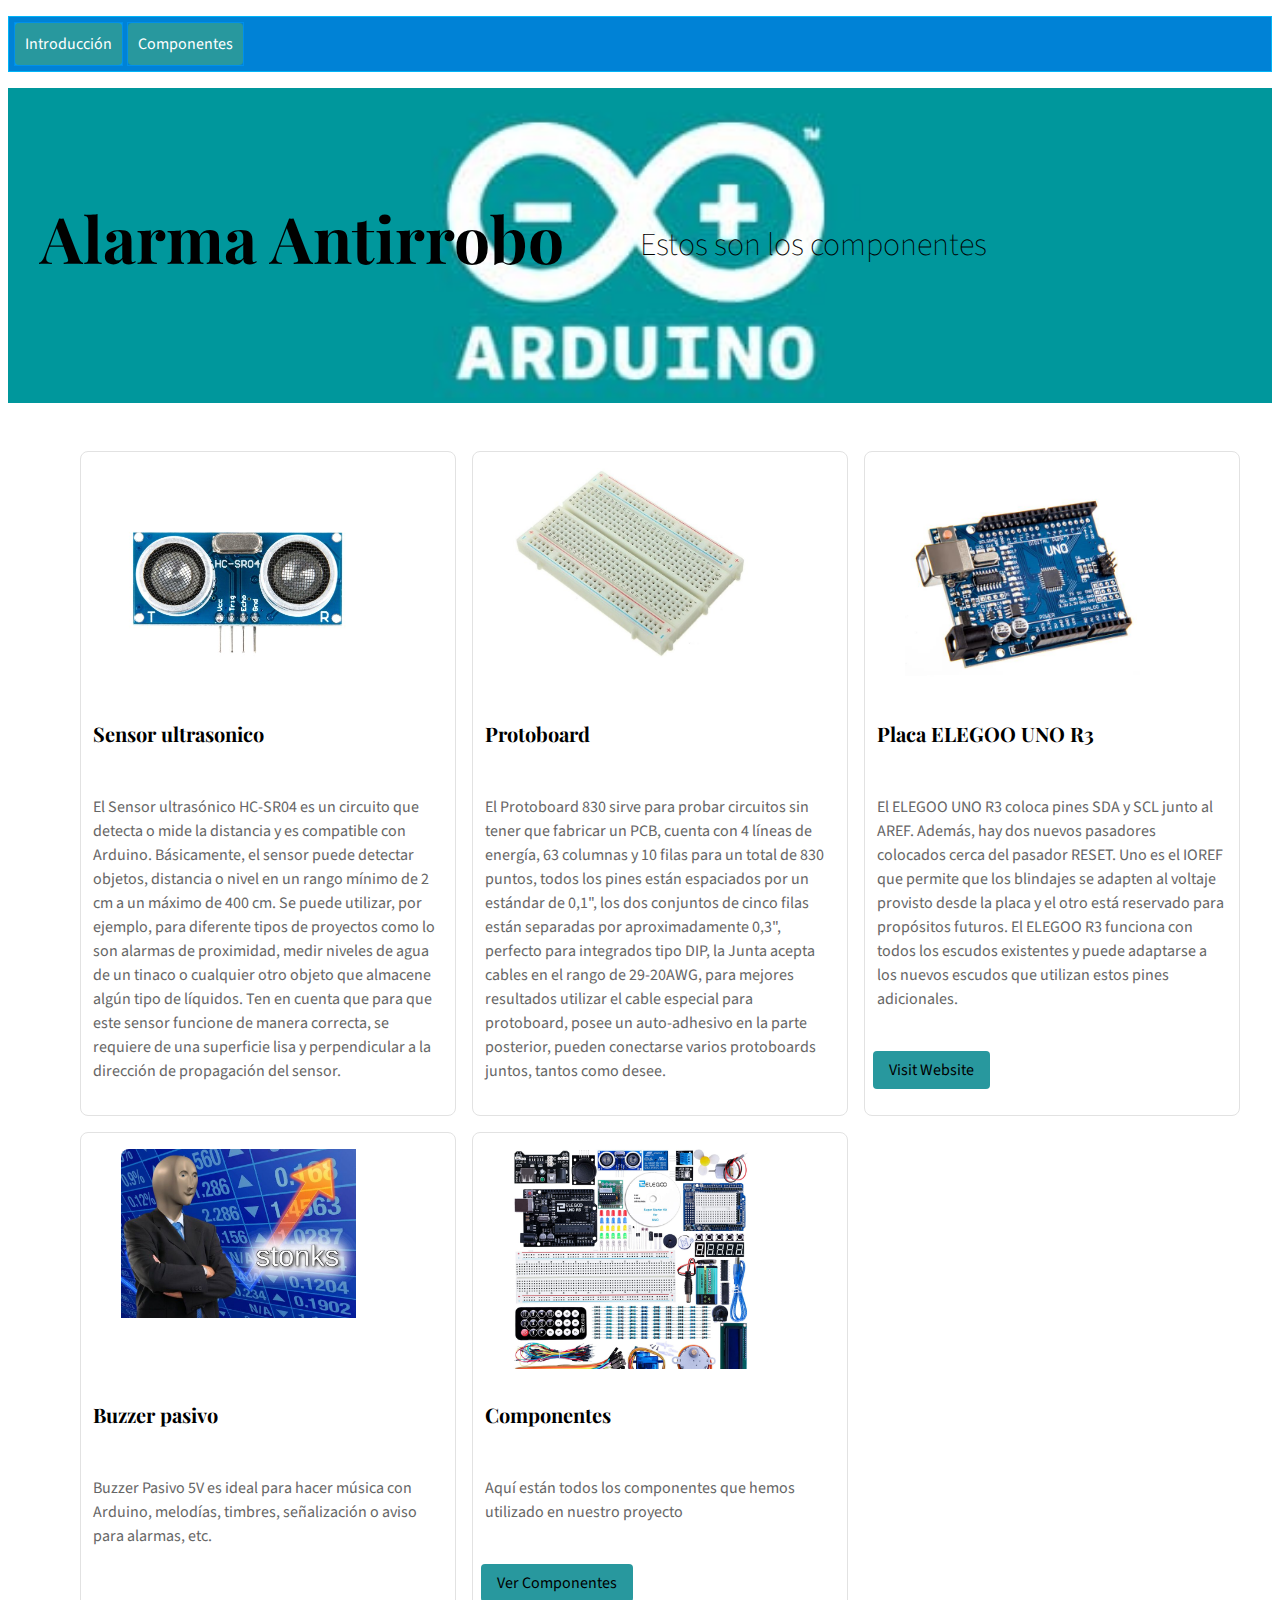
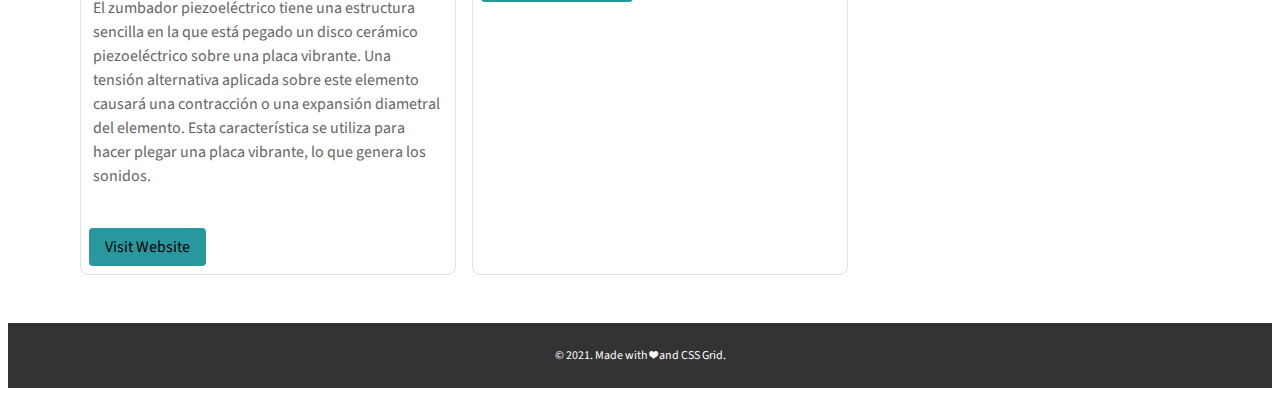
==== componentes.html @ 7d61a85c "Actualización de  la pagina" ====
<!DOCTYPE html>
<!-- https://css-tricks.com/look-ma-no-media-queries-responsive-layouts-using-css-grid/ -->
<html>
  <head>
   <link rel="stylesheet" href="style.css">
  </head>
  <body>
	  <main class="wrapper">
<section class="menu">
  <ul id="menu">
    <li> <a href="../myfirstpage/index.html">Introducción</a> </li>
    <li> <a href="../myfirstpage/componentes.html">Componentes</a> </li>
  </ul>
</section>

  <section class="banner">
    <h1>Alarma Antirrobo</h1>
    <article>
      <p>Estos son los componentes</p>
    </article>
  </section>
  <section class="tarjeta" id="tarjetas">
    <ul>
      <li>
        <figure>
          <!-- Photo by Quentin Dr on Unsplash -->
          <img src="images/sensor.jpg" alt="Introducción del proyecto">
        </figure> 
        <h3>Sensor ultrasonico</h3>
        <p>
          El Sensor ultrasónico HC-SR04 es un circuito que detecta o mide la distancia y es compatible con Arduino. Básicamente, el sensor puede detectar objetos, distancia o nivel en un rango mínimo de 2 cm a un máximo de 400 cm. Se puede utilizar, por ejemplo, para diferente tipos de proyectos como lo son alarmas de proximidad, medir niveles de agua de un tinaco o cualquier otro objeto que almacene algún tipo de líquidos. Ten en cuenta que para que este sensor funcione de manera correcta, se requiere de una superficie lisa y perpendicular a la dirección de propagación del sensor.
        </p>
      </li>
      <li>
        <figure>
          <!-- Photo by Quentin Dr on Unsplash -->
          <img src="images/protoboard.jpg" alt="Estratègia i planificació del projecte">
        </figure> 
        <h3>Protoboard</h3>
        <p>
          El Protoboard 830 sirve para probar circuitos sin tener que fabricar un PCB, cuenta con 4 líneas de energía, 63 columnas y 10 filas para un total de 830 puntos, todos los pines están espaciados por un estándar de 0,1", los dos conjuntos de cinco filas están separadas por aproximadamente 0,3", perfecto para integrados tipo DIP, la Junta acepta cables en el rango de 29-20AWG, para mejores resultados utilizar el cable especial para protoboard, posee un auto-adhesivo en la parte posterior, pueden conectarse varios protoboards juntos, tantos como desee.
        </p>
  
      </li>
      <li>
        <figure>
          <!-- Photo by Quentin Dr on Unsplash -->
          <img src="images/arduinouno.jpg" alt="Tecnologias empleadas">
          
        </figure>
        <h3>Placa ELEGOO UNO R3</h3>
        <p>
          El ELEGOO UNO R3 coloca pines SDA y SCL junto al AREF. Además, hay dos nuevos pasadores colocados cerca del pasador RESET. Uno es el IOREF que permite que los blindajes se adapten al voltaje provisto desde la placa y el otro está reservado para propósitos futuros. El ELEGOO R3 funciona con todos los escudos existentes y puede adaptarse a los nuevos escudos que utilizan estos pines adicionales.        
        </p>
        <a href="#">Visit Website</a>
      </li>
      <li>
        <figure>
          <!-- Photo by Quentin Dr on Unsplash -->
          <img src="images/stonks.png" alt="Several hands holding beer glasses">
        </figure>
        <h3>Buzzer pasivo</h3>
        <p>
          Buzzer Pasivo 5V es ideal para hacer música con Arduino, melodías, timbres, señalización o aviso para alarmas,  etc.
        </p> 
        <p>
          El zumbador piezoeléctrico tiene una estructura sencilla en la que está pegado un disco cerámico piezoeléctrico sobre una placa vibrante. Una tensión alternativa aplicada sobre este elemento causará una contracción o una expansión diametral del elemento. Esta característica se utiliza para hacer plegar una placa vibrante, lo que genera los sonidos.
                  </p>
        <a href="https://www.amazon.es/ELEGOO-Iniciaci%C3%B3n-Alimentaci%C3%B3n-Servomotor-Desarrollo/dp/B01MXGST4I/ref=sr_1_1_sspa?__mk_es_ES=%C3%85M%C3%85%C5%BD%C3%95%C3%91&crid=M2SNVRKK1GI4&dchild=1&keywords=arduino&qid=1620714072&sprefix=ard%2Caps%2C196&sr=8-1-spons&psc=1&spLa=[base64]">Visit Website</a>
      </li>
      <li>
        <figure>
          <!-- Photo by Drew Farwell on Unsplash -->
          <img src="images/kit.jpg" alt="Several friends doing a toast">
        </figure> 
        <h3>Componentes</h3>
        <p>
         Aquí están todos los componentes que hemos utilizado en nuestro proyecto
        </p>
        <a href="#">Ver Componentes</a>
      </li>
    </ul>
  </section>
</main>
<footer>
  <p>&copy; 2021. Made with ❤ and CSS Grid.</p>
</footer>
  </body>
  <script src="script.js"></script>
</html>
---- style.css ----
/* Typography imported from Google Fonts */
@import url('https://fonts.googleapis.com/css?family=Playfair+Display|Source+Sans+Pro:200,400');

h1, h2, h3, h4, h5, h6 {
  font-family: 'Playfair Display', serif;
}

p, a {
  font-family: 'Source Sans Pro', sans-serif;
}

/* Generic styles */
html {
  scroll-behavior: smooth;
}

a {
  background-color: #28989e;
  text-decoration: none;
  color: black;
  border-radius: .25rem;
  text-align: center;
  display: inline-block;
  transition: all .3s;
}

a:hover {
  opacity: .6;
}

/* Styles for the banner image */
.banner {
  /* Photo by mnm.all on Unsplash */
  background: url('images/arduino-logo.jpg') center;
  background-size: cover;
  padding: 4rem 2rem;
  /* grid styles */
  display: grid;
  grid-template-columns: repeat(auto-fit, minmax(240px, 1fr));
  align-items: center;
}

.banner > * {
  color: black;
}

.banner > h1 {
  font-size: 4rem;
  padding-bottom: 1rem;
}

.banner > article > p {
  font-size: 2rem;
  font-weight: 200;
}

.banner > article > a {
  padding: 1rem;
  margin-top: .75rem;
}

/* tarjeta styles */
.tarjeta {
  padding: 2rem;
}

.tarjeta > ul {
  display: grid;
  grid-template-columns: repeat(auto-fit, minmax(320px, 1fr));
  grid-gap: 1rem;
}

.tarjeta > ul > li {
  border: 1px solid #E2E2E2;
  border-radius: .5rem;
  list-style-type: none;
}

.tarjeta > ul > li > figure {
  min-height: 220px;

  max-height: 220px;
  overflow: hidden;
  border-top-left-radius: .5rem;
  border-top-right-radius: .5rem;
  position: relative;
}

.tarjeta > ul > li > figure > img {
  width: 80%;
}

.tarjeta > ul > li > figure > figcaption {
  position: absolute;
  bottom: 0;
  width: 100%;
}

.tarjeta > ul > li > figure > figcaption > h3 {
  color: black;
  padding: .75rem;
  font-size: 1.25rem;
} 

.tarjeta > ul > li > h3 {
  color: black;
  padding: .75rem;
  font-size: 1.25rem;
}

.tarjeta > ul > li > p {
  font-size: 1rem;
  line-height: 1.5;
  padding: 1rem .75rem;
  color: #666666;
}

.tarjeta > ul > li > a {
  padding: .5rem 1rem;
  margin: .5rem;
}

/* footer */
footer {
  background-color: #333;
  padding: .75rem;
  color: white;
  text-align: center;
  font-size: .75rem;
}

/* menu styles */
#menu {

  list-style: none;
  border: thin solid #00b4f7;
  padding: 0;
  background-color: #0082d6;
  padding: 5px;
}

#menu > li {
    border: thin solid #0090eb;
    display: inline-grid;
}

#menu > li:first-child  {
  background-color: #009df3;

}

#menu > li > a {
  color: white;
  text-decoration: none;
  padding: 10px;

}

#menu > li:hover {
  background-color: #005891;
}

@media only screen and (max-width: 768px) {
  #menu > li {
      width: 100%;
  }
}
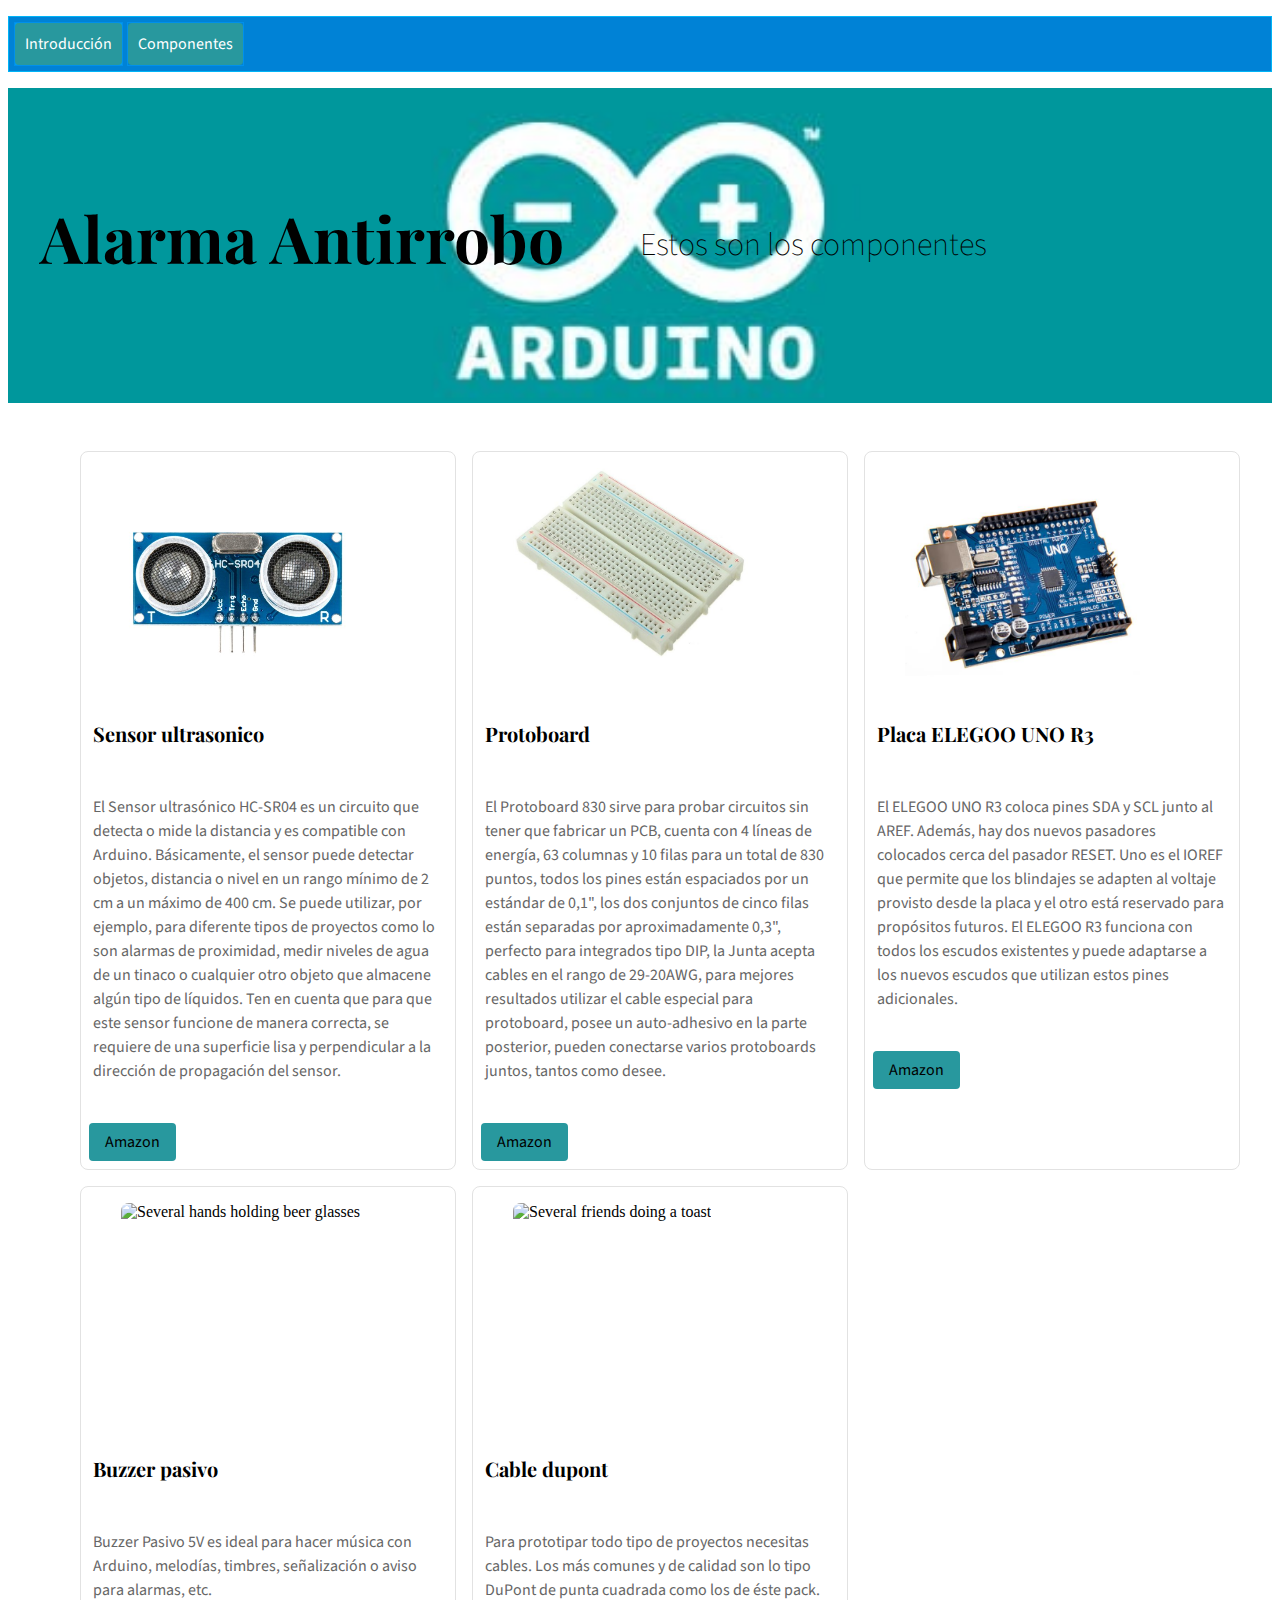
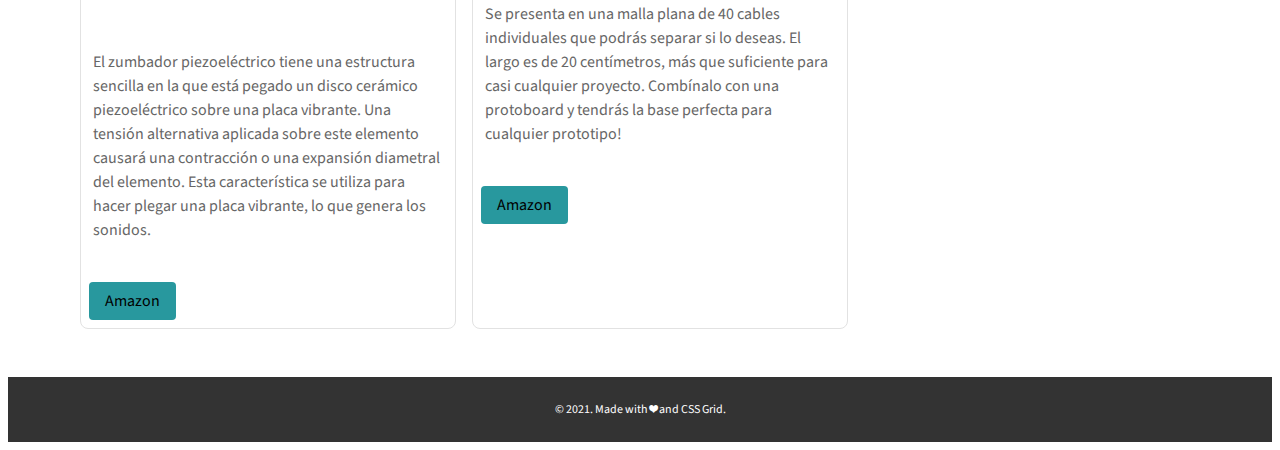
==== commit b257a098: "Componentes cambiados" ====
--- a/componentes.html
+++ b/componentes.html
@@ -29,7 +29,8 @@
         <h3>Sensor ultrasonico</h3>
         <p>
           El Sensor ultrasónico HC-SR04 es un circuito que detecta o mide la distancia y es compatible con Arduino. Básicamente, el sensor puede detectar objetos, distancia o nivel en un rango mínimo de 2 cm a un máximo de 400 cm. Se puede utilizar, por ejemplo, para diferente tipos de proyectos como lo son alarmas de proximidad, medir niveles de agua de un tinaco o cualquier otro objeto que almacene algún tipo de líquidos. Ten en cuenta que para que este sensor funcione de manera correcta, se requiere de una superficie lisa y perpendicular a la dirección de propagación del sensor.
-        </p>
+        </p> 
+        <a href="https://www.amazon.es/distancia-ultras%C3%B3nico-HC-SR04-Raspberry-MEGA2560/dp/B081PZF4T3/ref=sr_1_12?__mk_es_ES=%C3%85M%C3%85%C5%BD%C3%95%C3%91&crid=5293ZJQ9NMTO&dchild=1&keywords=sensor+arduino&qid=1621925365&sprefix=sensor+ard%2Caps%2C176&sr=8-12">Amazon</a>
       </li>
       <li>
         <figure>
@@ -40,7 +41,7 @@
         <p>
           El Protoboard 830 sirve para probar circuitos sin tener que fabricar un PCB, cuenta con 4 líneas de energía, 63 columnas y 10 filas para un total de 830 puntos, todos los pines están espaciados por un estándar de 0,1", los dos conjuntos de cinco filas están separadas por aproximadamente 0,3", perfecto para integrados tipo DIP, la Junta acepta cables en el rango de 29-20AWG, para mejores resultados utilizar el cable especial para protoboard, posee un auto-adhesivo en la parte posterior, pueden conectarse varios protoboards juntos, tantos como desee.
         </p>
-  
+        <a href="https://www.amazon.es/AZDelivery-Breadboard-pruebas-contactos-Arduino/dp/B07K8PQ4B5/ref=sr_1_8?__mk_es_ES=%C3%85M%C3%85%C5%BD%C3%95%C3%91&crid=2WNXRCA1HRLS1&dchild=1&keywords=protoboard&qid=1621925238&sprefix=protob%2Caps%2C183&sr=8-8">Amazon</a>
       </li>
       <li>
         <figure>
@@ -52,12 +53,12 @@
         <p>
           El ELEGOO UNO R3 coloca pines SDA y SCL junto al AREF. Además, hay dos nuevos pasadores colocados cerca del pasador RESET. Uno es el IOREF que permite que los blindajes se adapten al voltaje provisto desde la placa y el otro está reservado para propósitos futuros. El ELEGOO R3 funciona con todos los escudos existentes y puede adaptarse a los nuevos escudos que utilizan estos pines adicionales.        
         </p>
-        <a href="#">Visit Website</a>
+        <a href="https://www.amazon.es/Tarjeta-Microcontrolador-ATmega328P-ATMEGA16U2-Compatible/dp/B01M7ZB2B4/ref=sr_1_1_sspa?__mk_es_ES=%C3%85M%C3%85%C5%BD%C3%95%C3%91&crid=3Q6JYUY44QVRU&dchild=1&keywords=elegoo+uno+r3&qid=1621925043&sprefix=elegoo+uno%2Caps%2C178&sr=8-1-spons&psc=1&spLa=[base64]">Amazon</a>
       </li>
       <li>
         <figure>
           <!-- Photo by Quentin Dr on Unsplash -->
-          <img src="images/stonks.png" alt="Several hands holding beer glasses">
+          <img src="images/buzzer-zumbador-pasivo-electromagnetico-5v.jpg" alt="Several hands holding beer glasses">
         </figure>
         <h3>Buzzer pasivo</h3>
         <p>
@@ -66,18 +67,18 @@
         <p>
           El zumbador piezoeléctrico tiene una estructura sencilla en la que está pegado un disco cerámico piezoeléctrico sobre una placa vibrante. Una tensión alternativa aplicada sobre este elemento causará una contracción o una expansión diametral del elemento. Esta característica se utiliza para hacer plegar una placa vibrante, lo que genera los sonidos.
                   </p>
-        <a href="https://www.amazon.es/ELEGOO-Iniciaci%C3%B3n-Alimentaci%C3%B3n-Servomotor-Desarrollo/dp/B01MXGST4I/ref=sr_1_1_sspa?__mk_es_ES=%C3%85M%C3%85%C5%BD%C3%95%C3%91&crid=M2SNVRKK1GI4&dchild=1&keywords=arduino&qid=1620714072&sprefix=ard%2Caps%2C196&sr=8-1-spons&psc=1&spLa=[base64]">Visit Website</a>
+        <a href="https://www.amazon.es/KUIDAMOS-Zumbador-electr%C3%B3nico-terminales-electromagn%C3%A9tico/dp/B08SH644PL/ref=sr_1_7?__mk_es_ES=%C3%85M%C3%85%C5%BD%C3%95%C3%91&crid=3J4B86FDTA9JV&dchild=1&keywords=zumbador+arduino+pasivo&qid=1621924586&sprefix=zumbador+arduino+%2Caps%2C168&sr=8-7">Amazon</a>
       </li>
       <li>
         <figure>
           <!-- Photo by Drew Farwell on Unsplash -->
-          <img src="images/kit.jpg" alt="Several friends doing a toast">
+          <img src="images/40-cables-dupont-macho-macho.jpg" alt="Several friends doing a toast">
         </figure> 
-        <h3>Componentes</h3>
+        <h3>Cable dupont</h3>
         <p>
-         Aquí están todos los componentes que hemos utilizado en nuestro proyecto
+          Para prototipar todo tipo de proyectos necesitas cables. Los más comunes y de calidad son lo tipo DuPont de punta cuadrada como los de éste pack. Se presenta en una malla plana de 40 cables individuales que podrás separar si lo deseas. El largo es de 20 centímetros, más que suficiente para casi cualquier proyecto. Combínalo con una protoboard y tendrás la base perfecta para cualquier prototipo!
         </p>
-        <a href="#">Ver Componentes</a>
+        <a href="https://www.amazon.es/SODIAL-2-54mm-alambre-pruebas-Arduino/dp/B00V7SYNJS/ref=sr_1_6?__mk_es_ES=%C3%85M%C3%85%C5%BD%C3%95%C3%91&crid=1AM5FWB62MDN9&dchild=1&keywords=cable+dupont+macho+macho&qid=1621924746&sprefix=cable+dupont%2Caps%2C182&sr=8-6">Amazon</a>
       </li>
     </ul>
   </section>
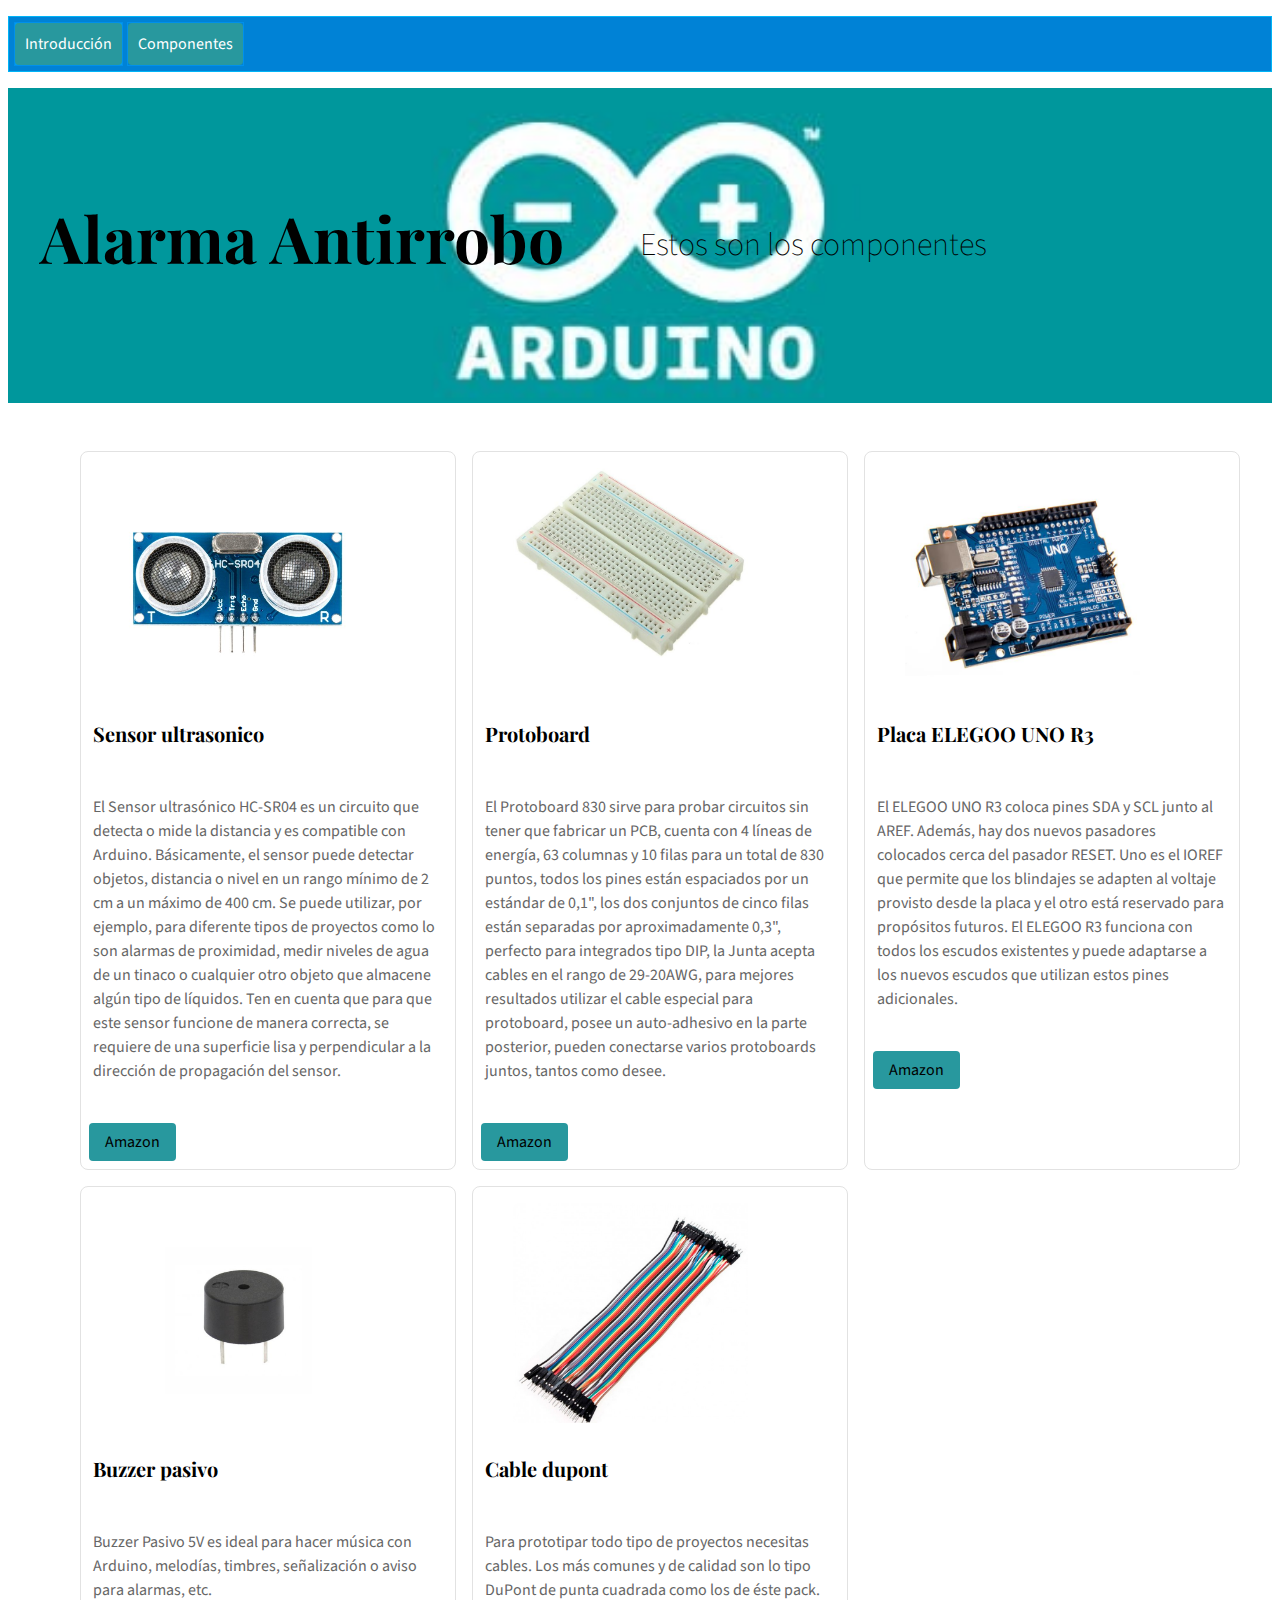
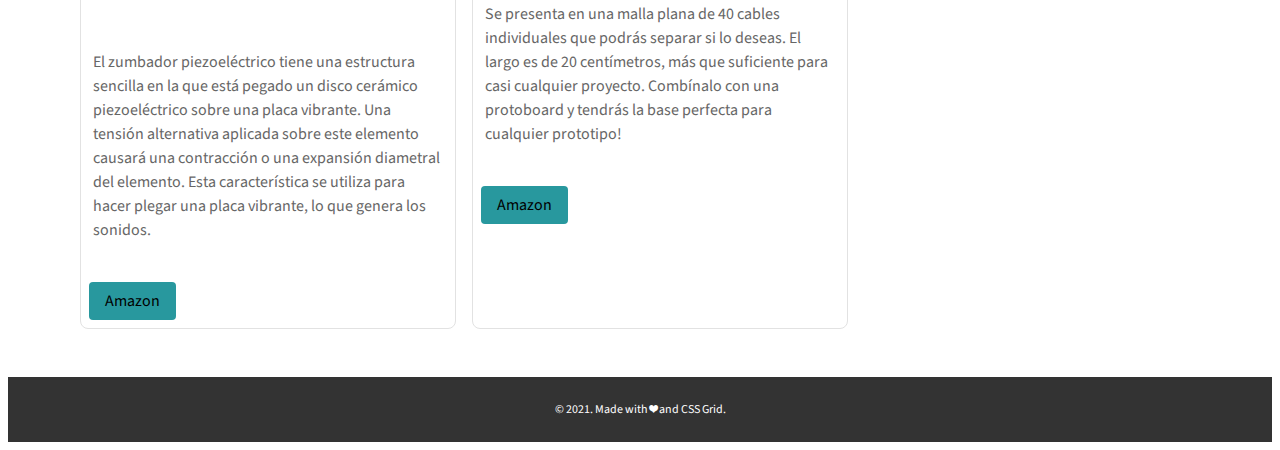
==== commit 95fa31dc: "añadidas las imagenes" ====
--- a/componentes.html
+++ b/componentes.html
@@ -8,8 +8,8 @@
 	  <main class="wrapper">
 <section class="menu">
   <ul id="menu">
-    <li> <a href="../myfirstpage/index.html">Introducción</a> </li>
-    <li> <a href="../myfirstpage/componentes.html">Componentes</a> </li>
+    <li> <a href="index.html">Introducción</a> </li>
+    <li> <a href="componentes.html">Componentes</a> </li>
   </ul>
 </section>
 
